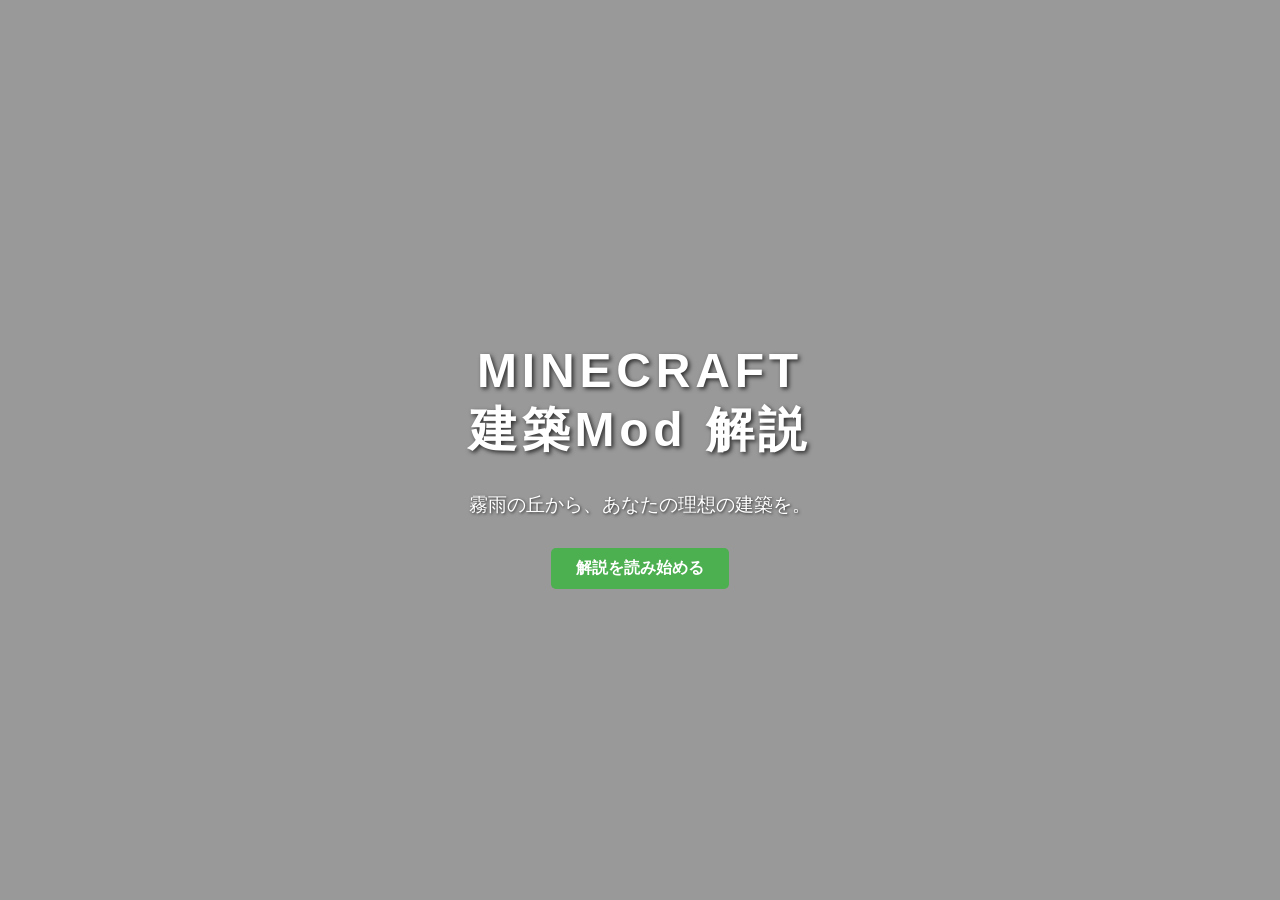
==== index.html @ 1504207e "starter_set" ====
<!DOCTYPE html>
<html lang="ja">
<head>
    <meta charset="UTF-8">
    <meta name="viewport" content="width=device-width, initial-scale=1.0">
    <title>マイクラ建築Mod解説ページ</title>
    <link rel="stylesheet" href="file.css">
</head>
<body>

    <!-- ヒーローセクション（ようこそ画像部分） -->
    <header class="hero">
        <div class="hero-overlay"></div> <!-- 画像を暗くするレイヤー -->
        <div class="hero-content">
            <h1>MINECRAFT<br>建築Mod 解説</h1>
            <p>霧雨の丘から、あなたの理想の建築を。</p>
            <a href="#contents" class="btn">解説を読み始める</a>
        </div>
    </header>

    <!-- ここから下のメインコンテンツ -->
    <main id="contents">
        <!-- ここに解説記事などを書いていく -->
    </main>

</body>
</html>
---- file.css ----
/* 基本設定 */
body, html {
    margin: 0;
    padding: 0;
    height: 100%;
    font-family: 'Helvetica Neue', Arial, sans-serif; /* モダンなフォント */
    color: white;
}

/* ヒーローセクション */
.hero {
    position: relative;
    width: 100%;
    height: 100vh; /* 画面いっぱいの高さ */
    background-image: url('hero-bg.jpg'); /* 保存した画像を指定 */
    background-size: cover; /* 画像を画面全体にフィットさせる */
    background-position: center; /* 画像の中央を表示 */
    background-repeat: no-repeat;
}

/* 画像を暗くするレイヤー */
.hero-overlay {
    position: absolute;
    top: 0;
    left: 0;
    width: 100%;
    height: 100%;
    background-color: rgba(0, 0, 0, 0.4); /* 黒で透明度0.4（雨の雰囲気を活かす） */
    z-index: 1;
}

/* コンテンツ部分 */
.hero-content {
    position: relative;
    z-index: 2; /* オーバーレイより上に表示 */
    display: flex;
    flex-direction: column;
    justify-content: center;
    align-items: center;
    height: 100%;
    text-align: center;
    padding: 0 20px;
}

/* タイトル */
.hero-content h1 {
    font-size: 3rem; /* スマホ向けに調整可能 */
    margin-bottom: 10px;
    text-shadow: 2px 2px 4px rgba(0,0,0,0.7); /* 文字の影 */
    letter-spacing: 0.1em;
}

/* キャッチコピー */
.hero-content p {
    font-size: 1.2rem;
    margin-bottom: 30px;
    text-shadow: 1px 1px 3px rgba(0,0,0,0.7);
}

/* ボタン */
.btn {
    display: inline-block;
    padding: 10px 25px;
    background-color: #4CAF50; /* マイクラの草ブロック風の緑 */
    color: white;
    text-decoration: none;
    border-radius: 5px;
    font-weight: bold;
    transition: background-color 0.3s ease;
}

.btn:hover {
    background-color: #45a049; /* ホバー時に少し暗く */
}

/* レスポンシブ対応（スマホなど） */
@media (max-width: 768px) {
    .hero-content h1 {
        font-size: 2rem; /* タイトルを小さく */
    }
    .hero-content p {
        font-size: 1rem;
    }
}
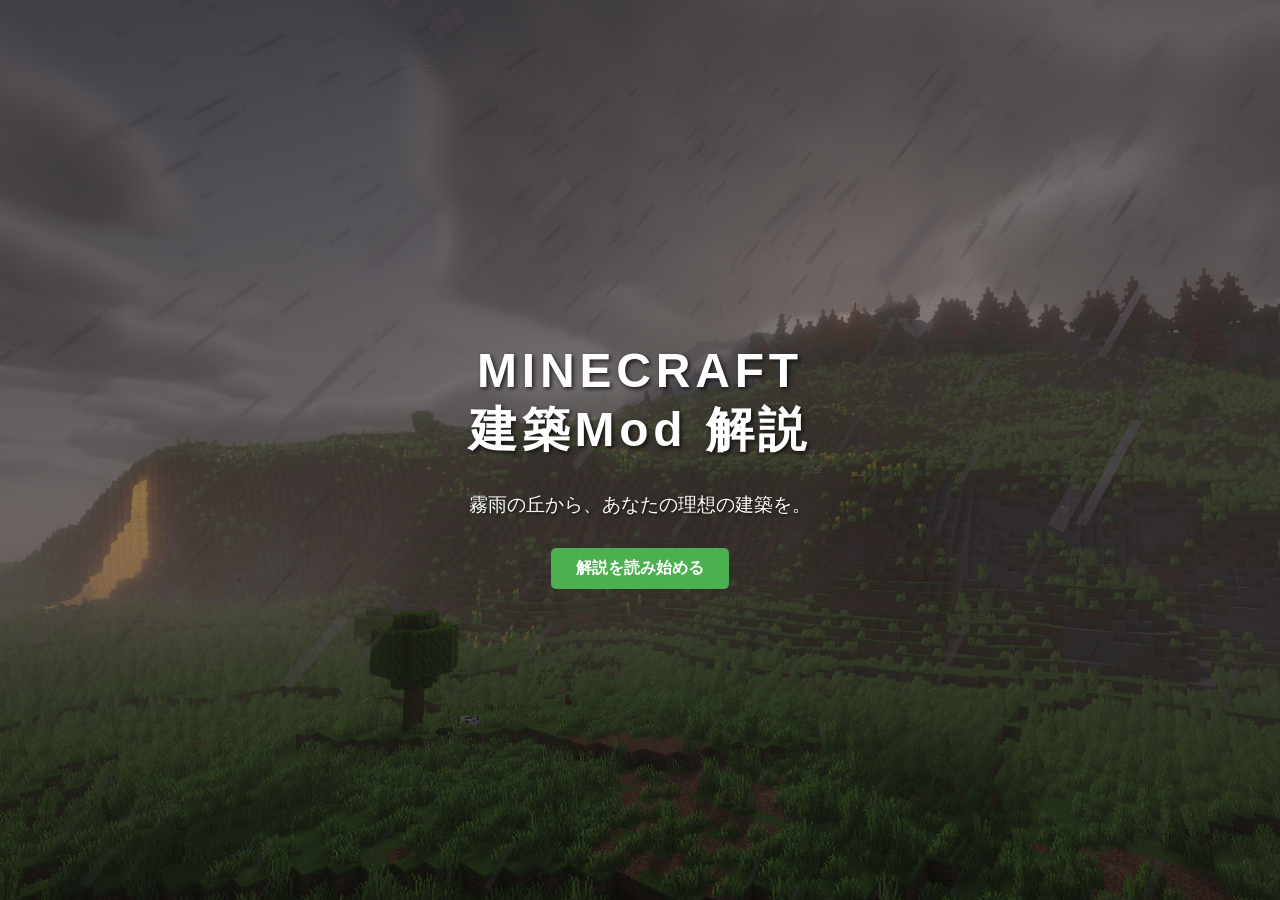
==== commit d90dd1c5: "pagestart" ====
--- a/index.html
+++ b/index.html
@@ -14,7 +14,7 @@
         <div class="hero-content">
             <h1>MINECRAFT<br>建築Mod 解説</h1>
             <p>霧雨の丘から、あなたの理想の建築を。</p>
-            <a href="#contents" class="btn">解説を読み始める</a>
+            <a href="home.html" class="btn">解説を読み始める</a>
         </div>
     </header>
 
--- a/file.css
+++ b/file.css
@@ -12,7 +12,7 @@
     position: relative;
     width: 100%;
     height: 100vh; /* 画面いっぱいの高さ */
-    background-image: url('hero-bg.jpg'); /* 保存した画像を指定 */
+    background-image: url('images/hero-bg.png'); /* 保存した画像を指定 */
     background-size: cover; /* 画像を画面全体にフィットさせる */
     background-position: center; /* 画像の中央を表示 */
     background-repeat: no-repeat;
